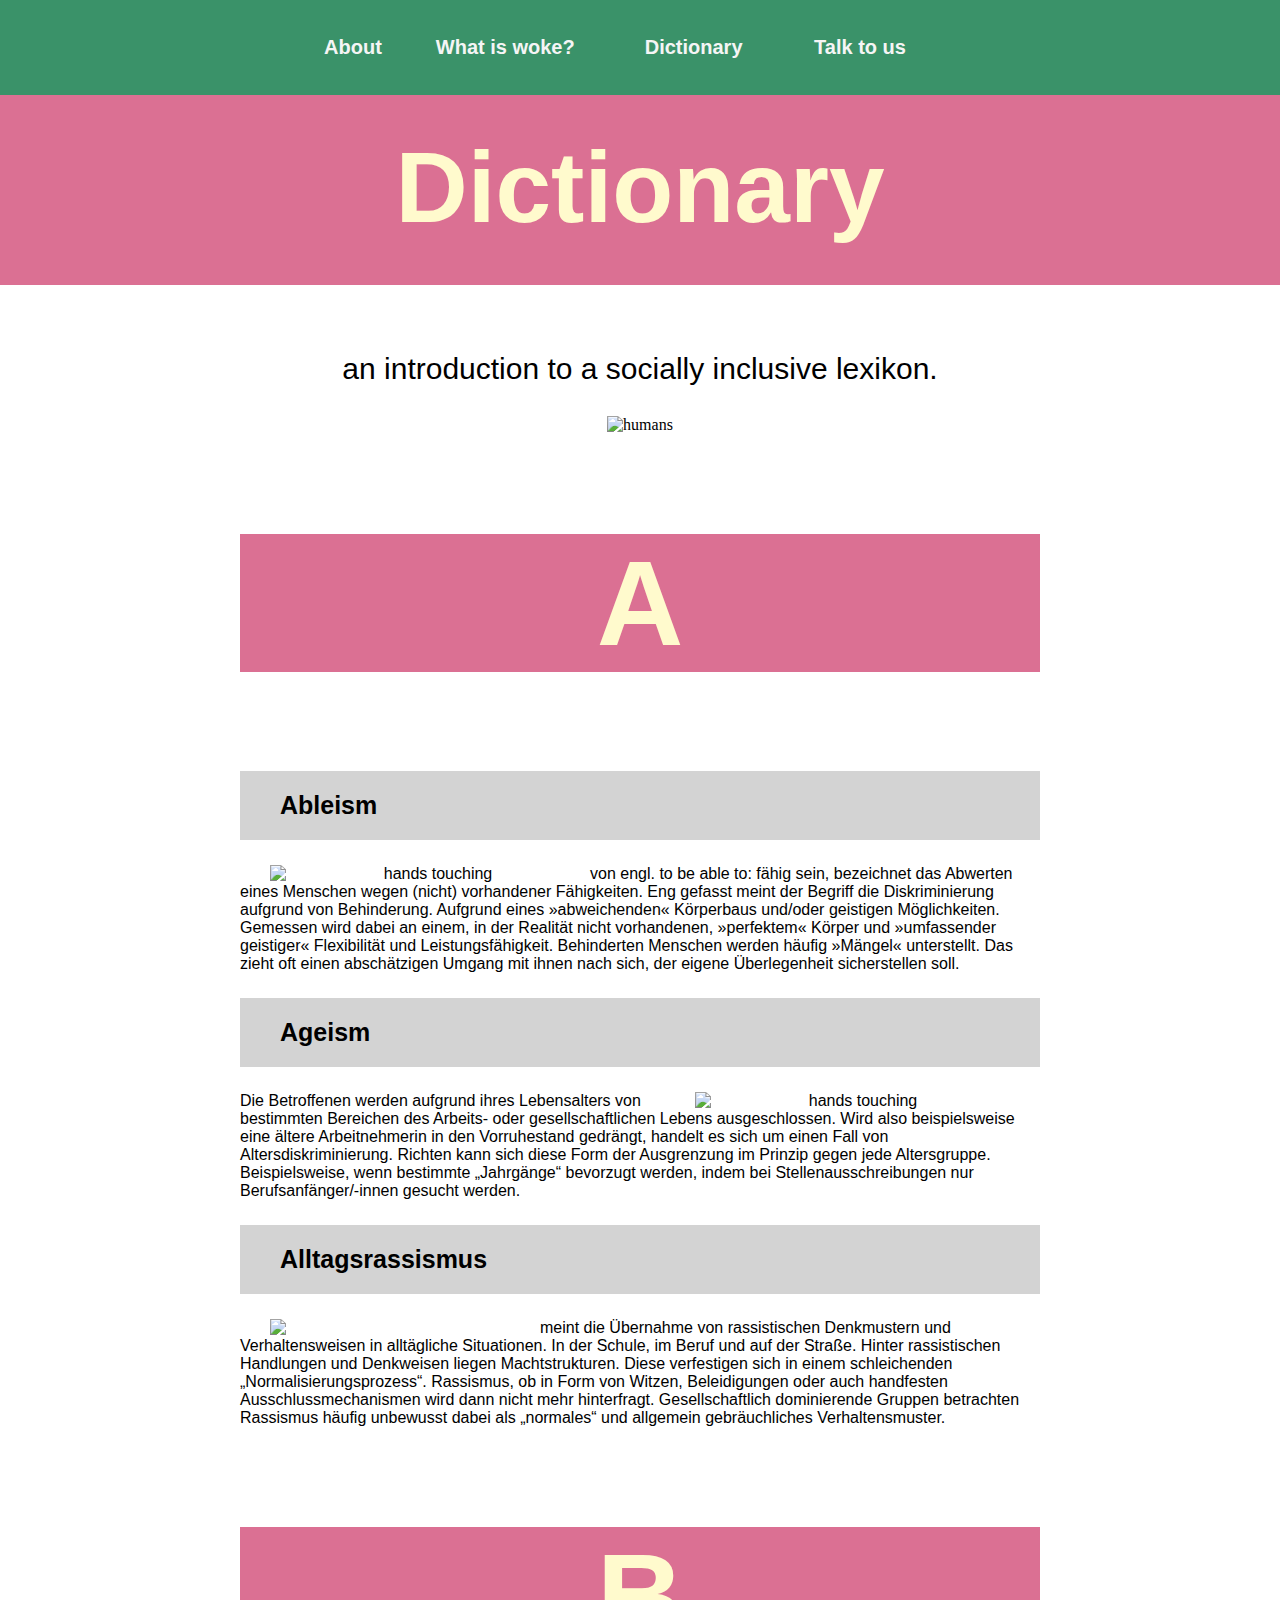
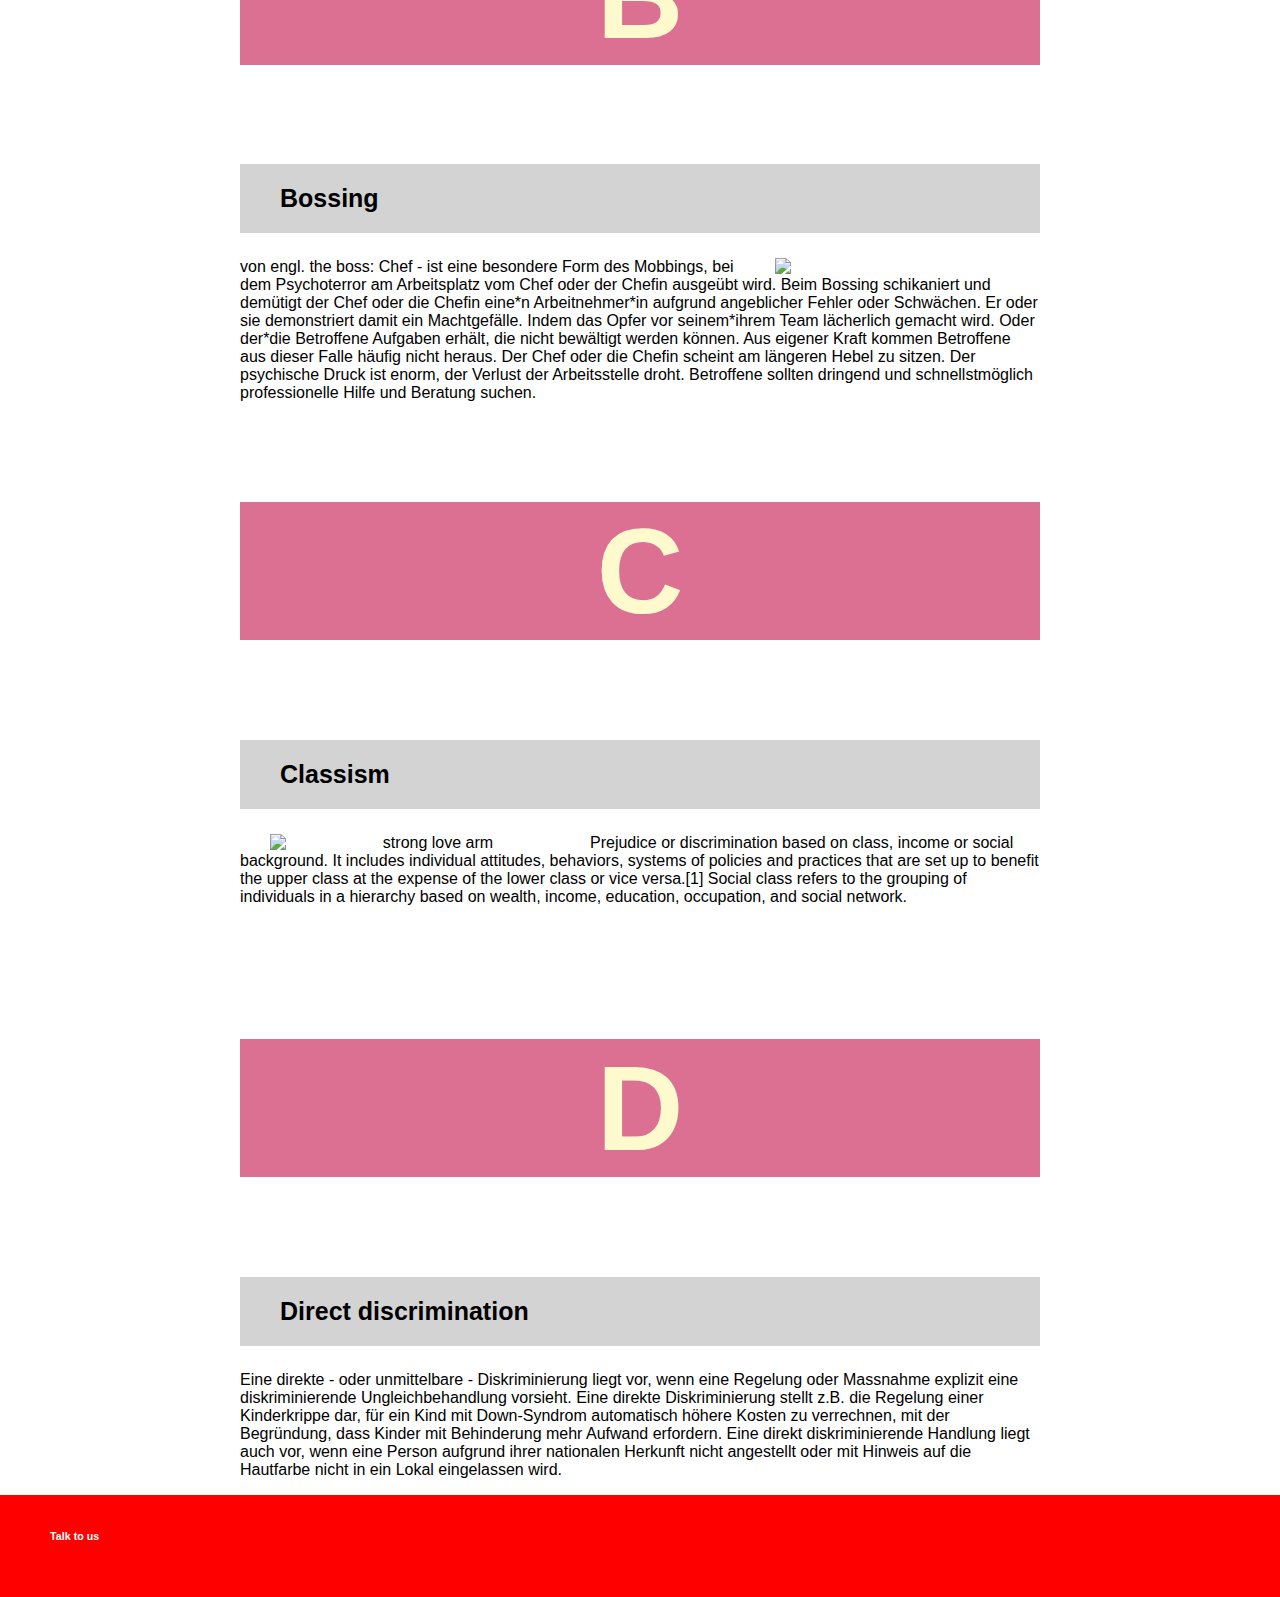
==== A_Z.html @ b8d69aa5 "first step wokepedia" ====
<!DOCTYPE html>
<html>
<head>
    <link href="style.css" rel="stylesheet">
    <script src=“https://kit.fontawesome.com/5dad897448.js” crossorigin=“anonymous”></script>
    <title>Stay woke. </title>
</head>
<body>
    <nav class="navbar">
        <ul>
            <li class="list-item"><a href="index.html">About</a></li>
            <li class="list-item"><a href="Woke.html">What is woke?</a></li>
            <li>
            <span class="dropdown">
            <button class="dropbtn">Dictionary<i class=“fas fa-caret-down”></i></button>
            <div class="dropdown-content">
                <a href="friday/A_Z.html">A-Z</a>
                <a href="friday/resources.html">Resources</a>
            </div>
            </span>
        </li>
            <li class="list-item"><a href="contacts.html">Talk to us</a></li>
        </ul>
    </nav>
            <header>
                <div class="introdic">
                <h1>Dictionary</h1>
                <p>an introduction to a socially inclusive lexikon.</p>
                </div> 
            </header>
    <div class="imagewrapa_z">
        <img src="https://uploads-ssl.webflow.com/5bff8886c3964a992e90d465/5c00621b7aefa4f9ee0f4303_wide-shot.svg" alt="humans">
    </div>
    <div class="A_Z">
               <h2>A</h2>
               <h3>Ableism</h3>
               <img src="/friday/images/ableism.png" alt="hands touching">
                <p>von engl. to be able to: fähig sein, bezeichnet das Abwerten eines Menschen wegen (nicht) vorhandener Fähigkeiten. Eng gefasst meint der Begriff die Diskriminierung aufgrund von Behinderung. Aufgrund eines »abweichenden« Körperbaus und/oder geistigen Möglichkeiten. Gemessen wird dabei an einem, in der Realität nicht vorhandenen, »perfektem« Körper und »umfassender geistiger« Flexibilität und Leistungsfähigkeit. Behinderten Menschen werden häufig »Mängel« unterstellt. Das zieht oft einen abschätzigen Umgang mit ihnen nach sich, der eigene Überlegenheit sicherstellen soll.                        
                </p>
                <h3>Ageism</h3>
                <div class="Group">
                <img src="/friday/images/Group.png" alt="hands touching"></div>
                <p>Die Betroffenen werden aufgrund ihres Lebensalters von bestimmten Bereichen des Arbeits- oder gesellschaftlichen Lebens ausgeschlossen. Wird also beispielsweise eine ältere Arbeitnehmerin in den Vorruhestand gedrängt, handelt es sich um einen Fall von Altersdiskriminierung. Richten kann sich diese Form der Ausgrenzung im Prinzip gegen jede Altersgruppe. Beispielsweise, wenn bestimmte „Jahrgänge“ bevorzugt werden, indem bei Stellenausschreibungen nur Berufsanfänger/-innen gesucht werden.</p>
                <div class="racism"><h3>Alltagsrassismus</h3>
                <img src="/friday/images/racism.png">
                </div>
                <p>meint die Übernahme von rassistischen Denkmustern und Verhaltensweisen in alltägliche Situationen. In der Schule, im Beruf und auf der Straße. Hinter rassistischen Handlungen und Denkweisen liegen Machtstrukturen. Diese verfestigen sich in einem schleichenden „Normalisierungsprozess“. Rassismus, ob in Form von Witzen, Beleidigungen oder auch handfesten Ausschlussmechanismen wird dann nicht mehr hinterfragt. Gesellschaftlich dominierende Gruppen betrachten Rassismus häufig unbewusst dabei als „normales“ und allgemein gebräuchliches Verhaltensmuster.                
                </p>
                <h2>B</h2> 
                <div class="bossing">
                <h3>Bossing</h3>
                <img src="/friday/images/bossing.png">
            </div>
                <p>von engl. the boss: Chef - ist eine besondere Form des Mobbings, bei dem Psychoterror am Arbeitsplatz vom Chef oder der Chefin ausgeübt wird. Beim Bossing schikaniert und demütigt der Chef oder die Chefin eine*n Arbeitnehmer*in aufgrund angeblicher Fehler oder Schwächen. Er oder sie demonstriert damit ein Machtgefälle. Indem das Opfer vor seinem*ihrem Team lächerlich gemacht wird. Oder der*die Betroffene Aufgaben erhält, die nicht bewältigt werden können. Aus eigener Kraft kommen Betroffene aus dieser Falle häufig nicht heraus. Der Chef oder die Chefin scheint am längeren Hebel zu sitzen. Der psychische Druck ist enorm, der Verlust der Arbeitsstelle droht. Betroffene sollten dringend und schnellstmöglich professionelle Hilfe und Beratung suchen.</p>
                <h2>C</h2>
                <h3>Classism</h3>
                <div class="classism">
                <img src="https://uploads-ssl.webflow.com/5bff8886c3964a992e90d465/5c008e76d9549d314c15add6_example-tattoo-p-1600.png" alt="strong love arm">
                </div>
                <p>Prejudice or discrimination based on class, income or social background.  It includes individual attitudes, behaviors, systems of policies and practices that are set up to benefit the upper class at the expense of the lower class or vice versa.[1] Social class refers to the grouping of individuals in a hierarchy based on wealth, income, education, occupation, and social network.</p>
                </h3>
                <br>
                <h2>D</h2>
                <h3>Direct discrimination</h3>
                <p>Eine direkte - oder unmittelbare - Diskriminierung liegt vor, wenn eine Regelung oder Massnahme explizit eine diskriminierende Ungleichbehandlung vorsieht. Eine direkte Diskriminierung stellt z.B. die Regelung einer Kinderkrippe dar, für ein Kind mit Down-Syndrom automatisch höhere Kosten zu verrechnen, mit der Begründung, dass Kinder mit Behinderung mehr Aufwand erfordern. Eine direkt diskriminierende Handlung liegt auch vor, wenn eine Person aufgrund ihrer nationalen Herkunft nicht angestellt oder mit Hinweis auf die Hautfarbe nicht in ein Lokal eingelassen wird. </p>
    </div>
    <div class="footer">
        <h6>Talk to us</h6>
    </div>
</body>

</html>
---- style.css ----
header {
    padding-top: 50px;
}
.navbar { 
    width: 100%;
    position: fixed;
    margin: 0;
    padding: 0;
    text-align: center;
}
/**/
body {
    margin: 0;
}

a {
    color: whitesmoke;
    text-decoration: none;
    font-weight: bold;
    font-family: 'Roboto Condensed', sans-serif;
    text-decoration: none;
}

a:hover {
    color: orange;
}

a:active {
    color: darkslateblue;
}

ul {
    list-style-type: none;
    padding: 20px 20px 20px 20px;
    background-color: #3a9269;
    margin: 0;

}

ul li {
    display: inline;
    font-family: 'Roboto Condensed', sans-serif;
    font-size: 20px;
    margin: 0;
    margin-right: 50px;
    color: whitesmoke;
}

.dropbtn {
    color: inherit;
    font-family: 'Roboto Condensed', sans-serif;
    font-weight: bold;
    padding: 16px;
    font-size: 20px;
    border: none;
    cursor: pointer;
    background-color: #3a9269;
  }
  
  .dropdown {
    position: relative;
    display: inline-block;
  }
  
  .dropdown-content {
    display: none;
    position: absolute;
    background-color: lemonchiffon;
    min-width: 160px;
    box-shadow: 0px 8px 16px 0px rgba(0,0,0,0.2);
    z-index: 2;
  }
  
  .dropdown-content a {
    color: black;
    padding: 12px 16px;
    text-decoration: none;
    display: block;
  } 
  
  .dropdown-content a:hover {background-color: #f1f1f1}
  
  .dropdown:hover .dropdown-content {
    display: block;
  }
  
  .dropdown:hover .dropbtn {
    background-color: black;
  }


.hero { 
    background-image: url(/friday/images/humaaansslow.gif);
    width: 100%;
    padding: 80px 40px 10px 40px;
    text-align: center;
    font-family: 'Roboto Condensed', sans-serif;
    color: black;
    font-size: 80px;
    font-weight: bolder;
    text-shadow: 4px 4px 6px #000000;
    margin-top: 0px;
    background-repeat: repeat-x;
    transition: background-position-x 5s;
    background-size: contain;
    background-position-x: 50%;
}

.hero:hover {
    background-position-x: 150%;
}

.intro {
    text-align: center;
    font-family: Helvetica, sans-serif;
}


.intro h2 {
    padding-top: 20px;
    padding-bottom: 20px;
    margin: 0;
    text-align: center;
    font-family: 'Roboto Condensed', sans-serif;
    color: palevioletred;
    font-size: 70px; 
}

.intro h3 {
    padding-top: 20px;
    padding-bottom: 20px;
    margin: 0;
    text-align: center;
    font-family: 'Roboto Condensed', sans-serif;
    color: black;
    font-size: 40px; 
}

.intro p {
    padding-top: 20px;
    padding-bottom: 20px;
    margin: 0;
    text-align: center;
    font-family: 'Roboto Condensed', sans-serif;
    color: inherit;
    font-size: 20px; 
}

.button {
    background-color: black;
    font-family: Arial, Helvetica, sans-serif;
    font-size: 30px;
    color: whitesmoke;
    border-style: solid;
    border-color: black;
    border-width: 5px;
    border-radius: 5%; 
    padding: 20px 30px 20px 30px;
    margin-top: 10px;
    position: inherit;
}

button:hover {
    color: lightpink;
}

/*Dictionary*/ 

.introdic h1 {
    background-color: palevioletred;
    padding: 80px 40px 40px 40px;
    text-align: center;
    font-family: 'Roboto Condensed', sans-serif;
    color: lemonchiffon;
    font-size: 100px;
    margin-top: 0px;
}

.introdic p {
    text-align: center;
    font-family: Helvetica, sans-serif;
    color: black;
    font-size: 30px;
}

.A_Z {
    text-align: center;
    font-family: Helvetica, sans-serif;
    max-width: 800px;
    margin: 0 auto;
}

.A_Z h2 {
    background-color: palevioletred;
    font-family: 'Roboto Condensed', sans-serif;
    color: lemonchiffon;
    font-weight: bold;
    font-size: 120px;
    clear: both;
}

.A_Z h3 {
    padding-top: 20px;
    padding-bottom: 20px;
    background-color: lightgrey;
    padding-left: 40px;
    font-size: 25px;
    text-align: start;
    clear: both;

}

.A_Z img {
    width: 40%;
    float: left;
    padding-left: 30px;

}

.Group img{
    float: right;
    width: 40%;
    padding-right: 25px;
}

.bossing img {
    float: right;
    width: 30%;
    padding-right: 25px;
}

.racism img {
    width: 30%;
    float: left;
    padding-right: 30px;
}

.A_Z p {
    text-align: left;
    font-family: 'Jaldi', sans-serif;
    
}

.classism img {
    width: 40%;
    float: left;
    padding-left: 30px;

}

.imagewrapa_z {
    margin-left: auto;
    margin-right: auto;
    vertical-align: middle;
    text-align: center;
}

.imagewrapa_z img {
    width: 100%;
    max-width: 800px;
}

.footer img {
    width: 100%;
    margin-left: auto;
    margin-right: auto;
    vertical-align: middle;
    
}

/*Resources*/ 

.resources  {
    text-align: center;
    font-family: Helvetica, sans-serif;
    max-width: 800px;
    margin: 0 auto;
}

.resources h2{ 
    background-color: palevioletred;
    font-family: 'Roboto Condensed', sans-serif;
    color: lemonchiffon;
    font-weight: bold;
    font-size: 120px;
    clear: both;
}

.resources h3{ 
    display: inline-flexbox;
    padding-top: 20px;
    padding-bottom: 20px;
    background-color: lightgrey;
    padding-left: 40px;
    font-size: 25px;
    text-align: start;
    clear: both;
    border: #000000;
}

.resources p{
    text-align: left;
    text-justify: auto;
}

.resources img {
    width: 100%;
    max-zoom: 150%;
    margin-left: auto;
    margin-right: auto;
    vertical-align: middle;
}

.instagram-media {
    text-align: center;
    display: inline;
    float: left;
    flex-wrap: wrap;

}




/*/footer/*/
.footer {
    position: relative;
    left: 0;
    bottom: 0;
    width: 100%;
    background-color: red;
    color: white;
    text-align: center;
    padding-bottom: 30px;
    padding-top: 10px;
    padding-left: 50px;
    text-align: left;
    font-family: Arial, Helvetica, sans-serif;
  }
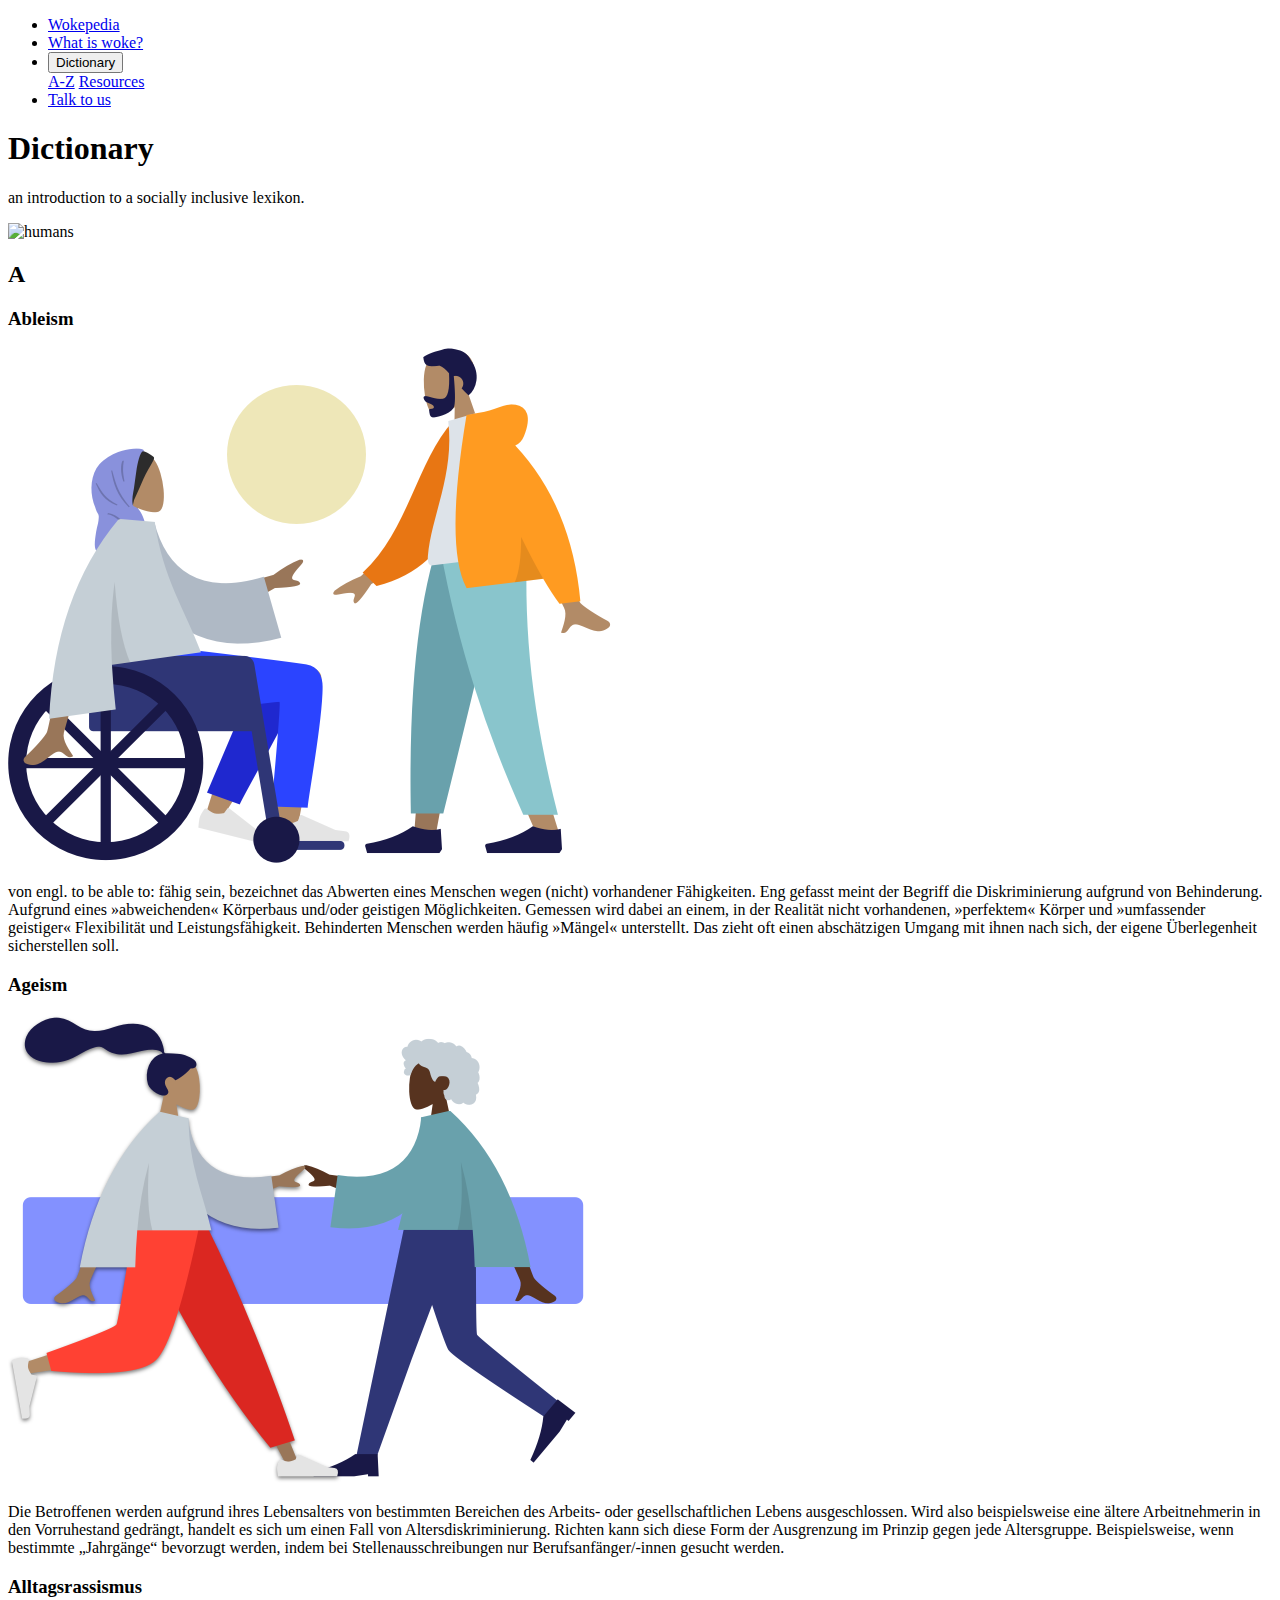
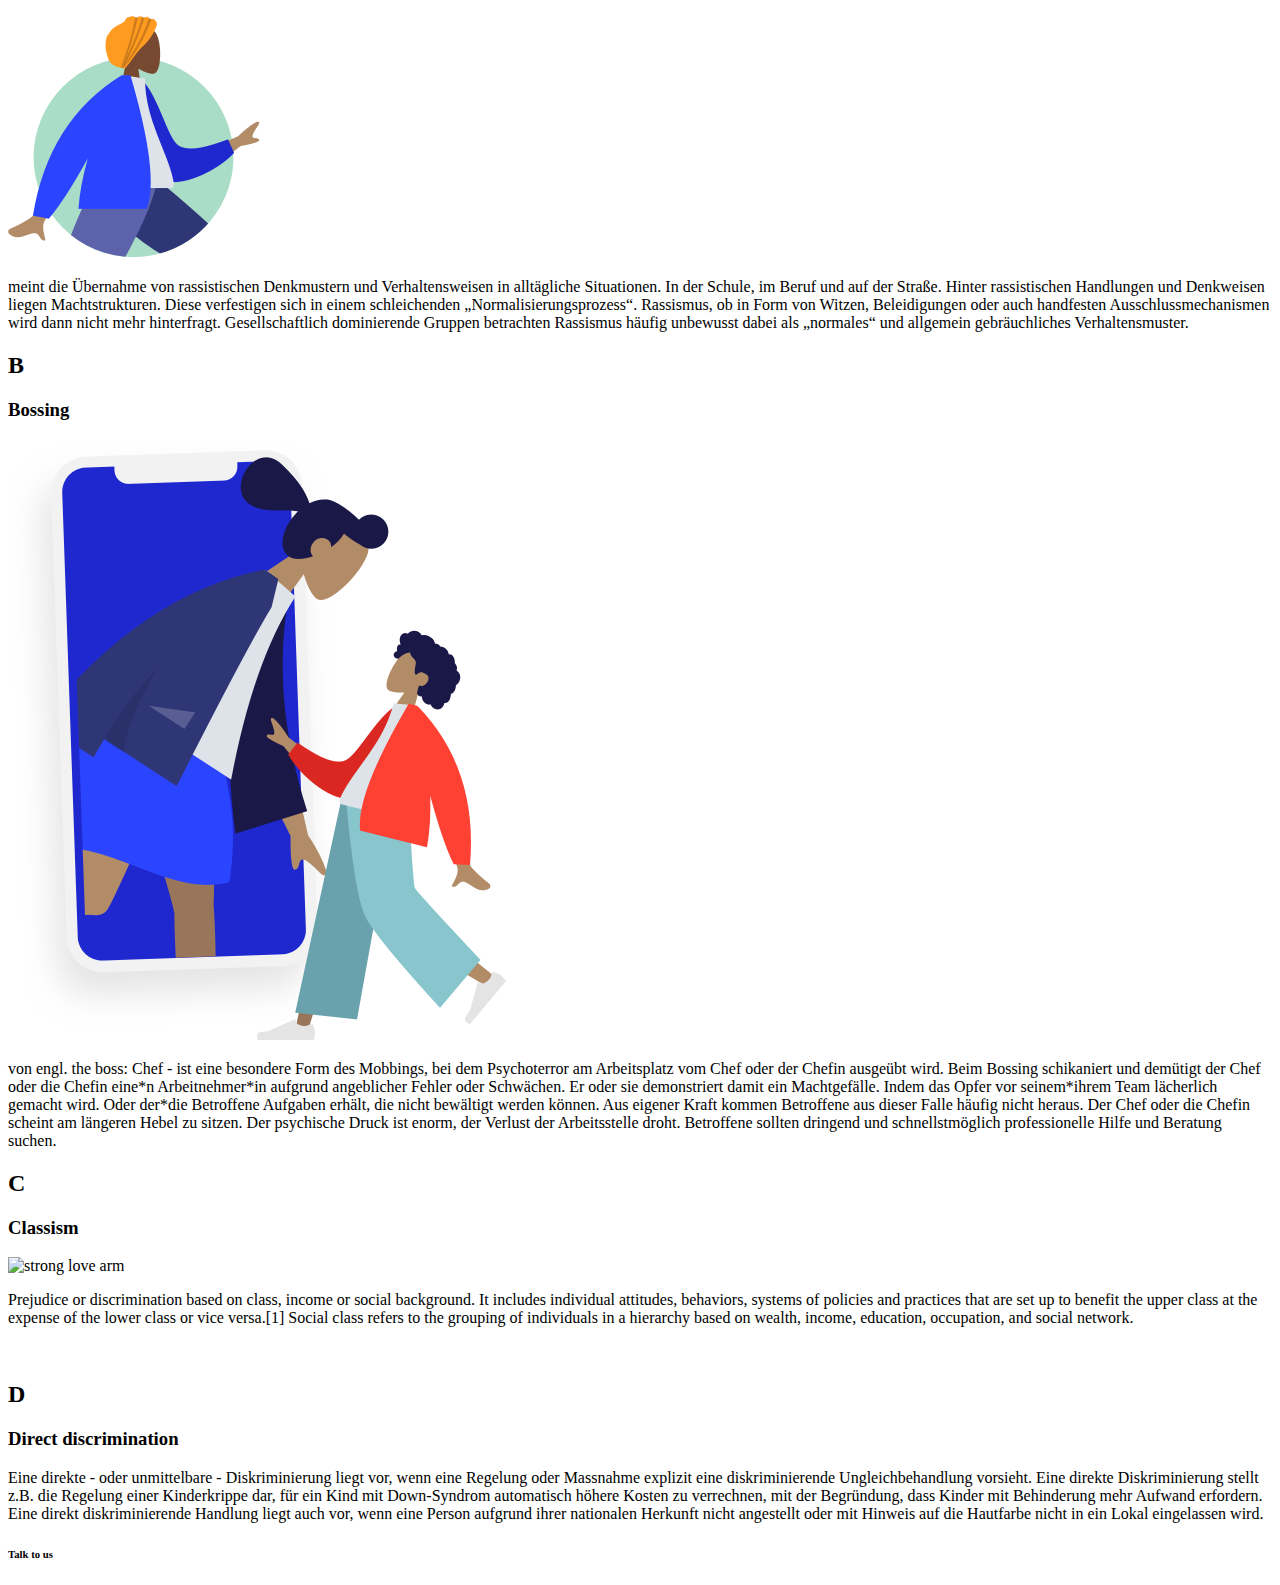
==== commit 0f048e3c: "new file paths" ====
--- a/A_Z.html
+++ b/A_Z.html
@@ -1,14 +1,14 @@
 <!DOCTYPE html>
 <html>
 <head>
-    <link href="style.css" rel="stylesheet">
+    <link href="styledictionary.css" rel="stylesheet">
     <script src=“https://kit.fontawesome.com/5dad897448.js” crossorigin=“anonymous”></script>
     <title>Stay woke. </title>
 </head>
 <body>
     <nav class="navbar">
         <ul>
-            <li class="list-item"><a href="index.html">About</a></li>
+            <li class="list-item"><a href="index.html">Wokepedia</a></li>
             <li class="list-item"><a href="Woke.html">What is woke?</a></li>
             <li>
             <span class="dropdown">
@@ -34,22 +34,22 @@
     <div class="A_Z">
                <h2>A</h2>
                <h3>Ableism</h3>
-               <img src="/friday/images/ableism.png" alt="hands touching">
+               <img src="images/ableism.png" alt="hands touching">
                 <p>von engl. to be able to: fähig sein, bezeichnet das Abwerten eines Menschen wegen (nicht) vorhandener Fähigkeiten. Eng gefasst meint der Begriff die Diskriminierung aufgrund von Behinderung. Aufgrund eines »abweichenden« Körperbaus und/oder geistigen Möglichkeiten. Gemessen wird dabei an einem, in der Realität nicht vorhandenen, »perfektem« Körper und »umfassender geistiger« Flexibilität und Leistungsfähigkeit. Behinderten Menschen werden häufig »Mängel« unterstellt. Das zieht oft einen abschätzigen Umgang mit ihnen nach sich, der eigene Überlegenheit sicherstellen soll.                        
                 </p>
                 <h3>Ageism</h3>
                 <div class="Group">
-                <img src="/friday/images/Group.png" alt="hands touching"></div>
+                <img src="images/Group.png" alt="hands touching"></div>
                 <p>Die Betroffenen werden aufgrund ihres Lebensalters von bestimmten Bereichen des Arbeits- oder gesellschaftlichen Lebens ausgeschlossen. Wird also beispielsweise eine ältere Arbeitnehmerin in den Vorruhestand gedrängt, handelt es sich um einen Fall von Altersdiskriminierung. Richten kann sich diese Form der Ausgrenzung im Prinzip gegen jede Altersgruppe. Beispielsweise, wenn bestimmte „Jahrgänge“ bevorzugt werden, indem bei Stellenausschreibungen nur Berufsanfänger/-innen gesucht werden.</p>
                 <div class="racism"><h3>Alltagsrassismus</h3>
-                <img src="/friday/images/racism.png">
+                <img src="images/racism.png">
                 </div>
                 <p>meint die Übernahme von rassistischen Denkmustern und Verhaltensweisen in alltägliche Situationen. In der Schule, im Beruf und auf der Straße. Hinter rassistischen Handlungen und Denkweisen liegen Machtstrukturen. Diese verfestigen sich in einem schleichenden „Normalisierungsprozess“. Rassismus, ob in Form von Witzen, Beleidigungen oder auch handfesten Ausschlussmechanismen wird dann nicht mehr hinterfragt. Gesellschaftlich dominierende Gruppen betrachten Rassismus häufig unbewusst dabei als „normales“ und allgemein gebräuchliches Verhaltensmuster.                
                 </p>
                 <h2>B</h2> 
                 <div class="bossing">
                 <h3>Bossing</h3>
-                <img src="/friday/images/bossing.png">
+                <img src="images/bossing.png">
             </div>
                 <p>von engl. the boss: Chef - ist eine besondere Form des Mobbings, bei dem Psychoterror am Arbeitsplatz vom Chef oder der Chefin ausgeübt wird. Beim Bossing schikaniert und demütigt der Chef oder die Chefin eine*n Arbeitnehmer*in aufgrund angeblicher Fehler oder Schwächen. Er oder sie demonstriert damit ein Machtgefälle. Indem das Opfer vor seinem*ihrem Team lächerlich gemacht wird. Oder der*die Betroffene Aufgaben erhält, die nicht bewältigt werden können. Aus eigener Kraft kommen Betroffene aus dieser Falle häufig nicht heraus. Der Chef oder die Chefin scheint am längeren Hebel zu sitzen. Der psychische Druck ist enorm, der Verlust der Arbeitsstelle droht. Betroffene sollten dringend und schnellstmöglich professionelle Hilfe und Beratung suchen.</p>
                 <h2>C</h2>
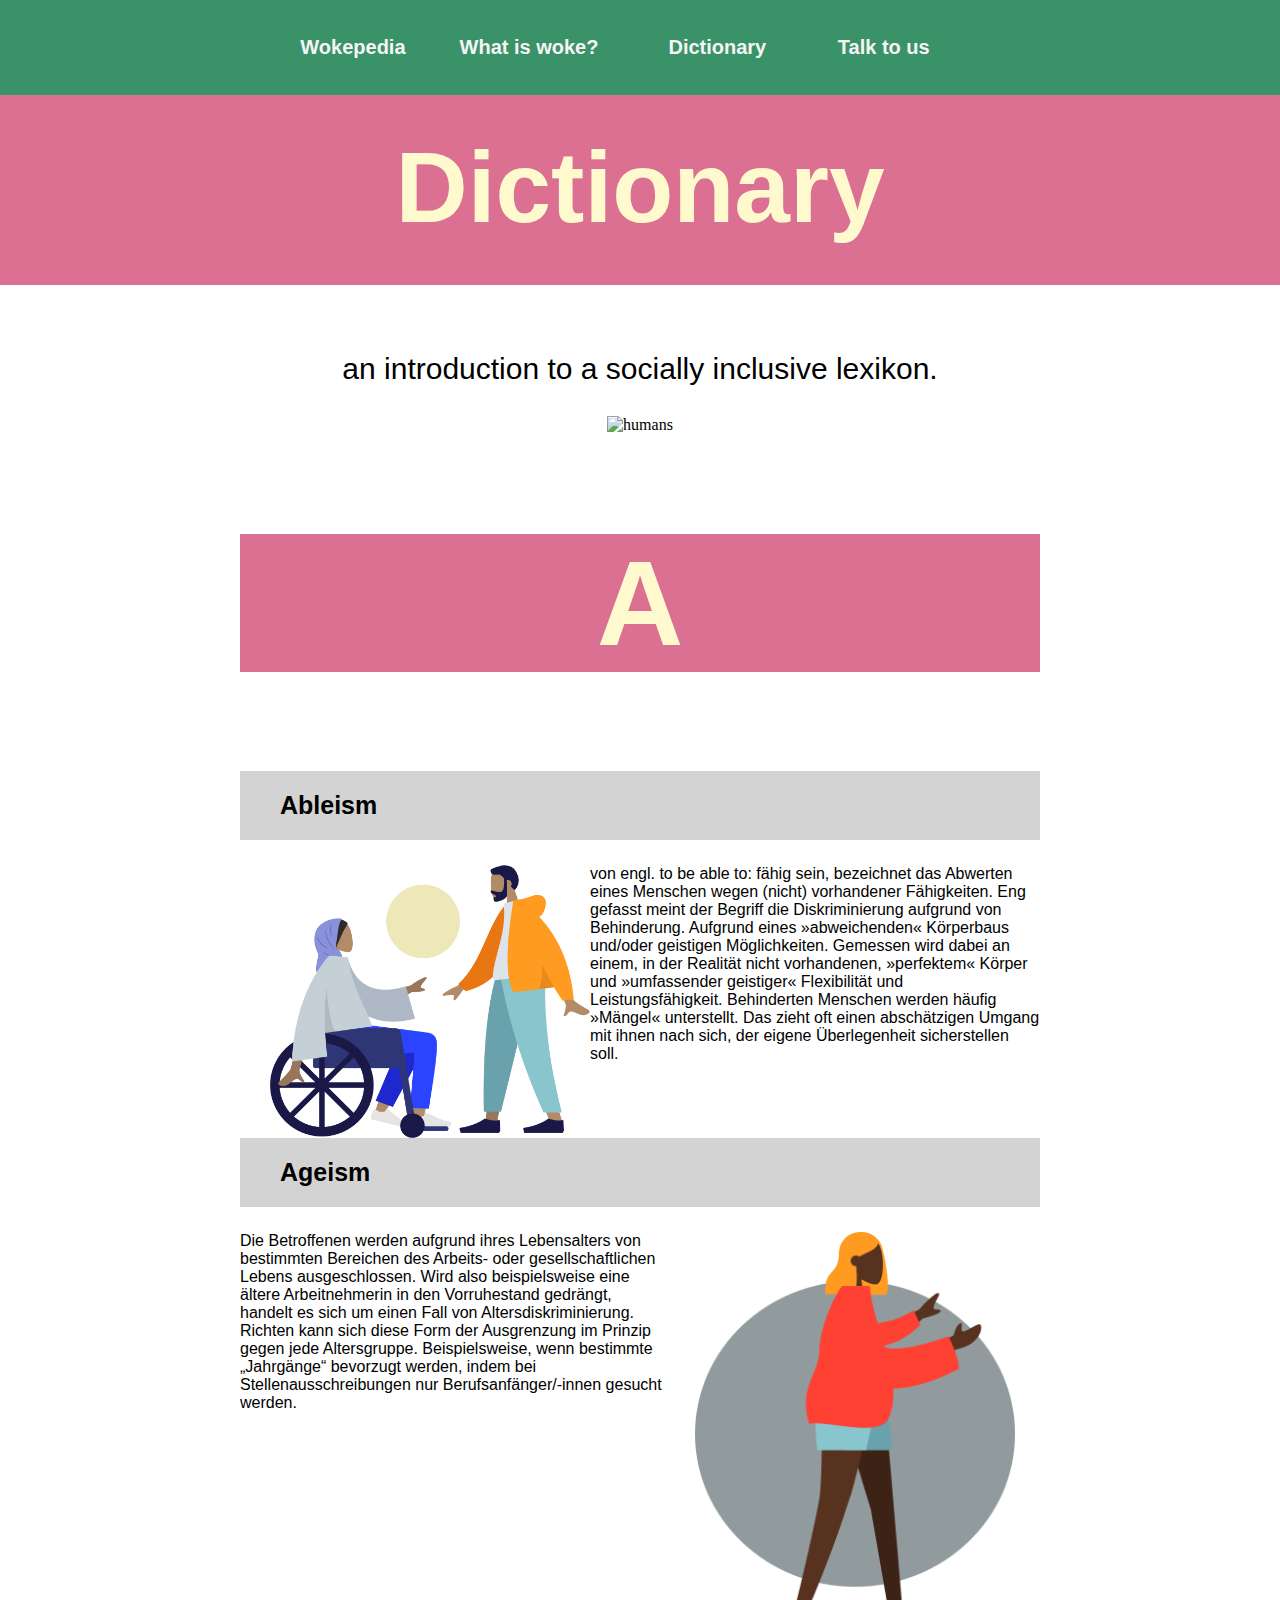
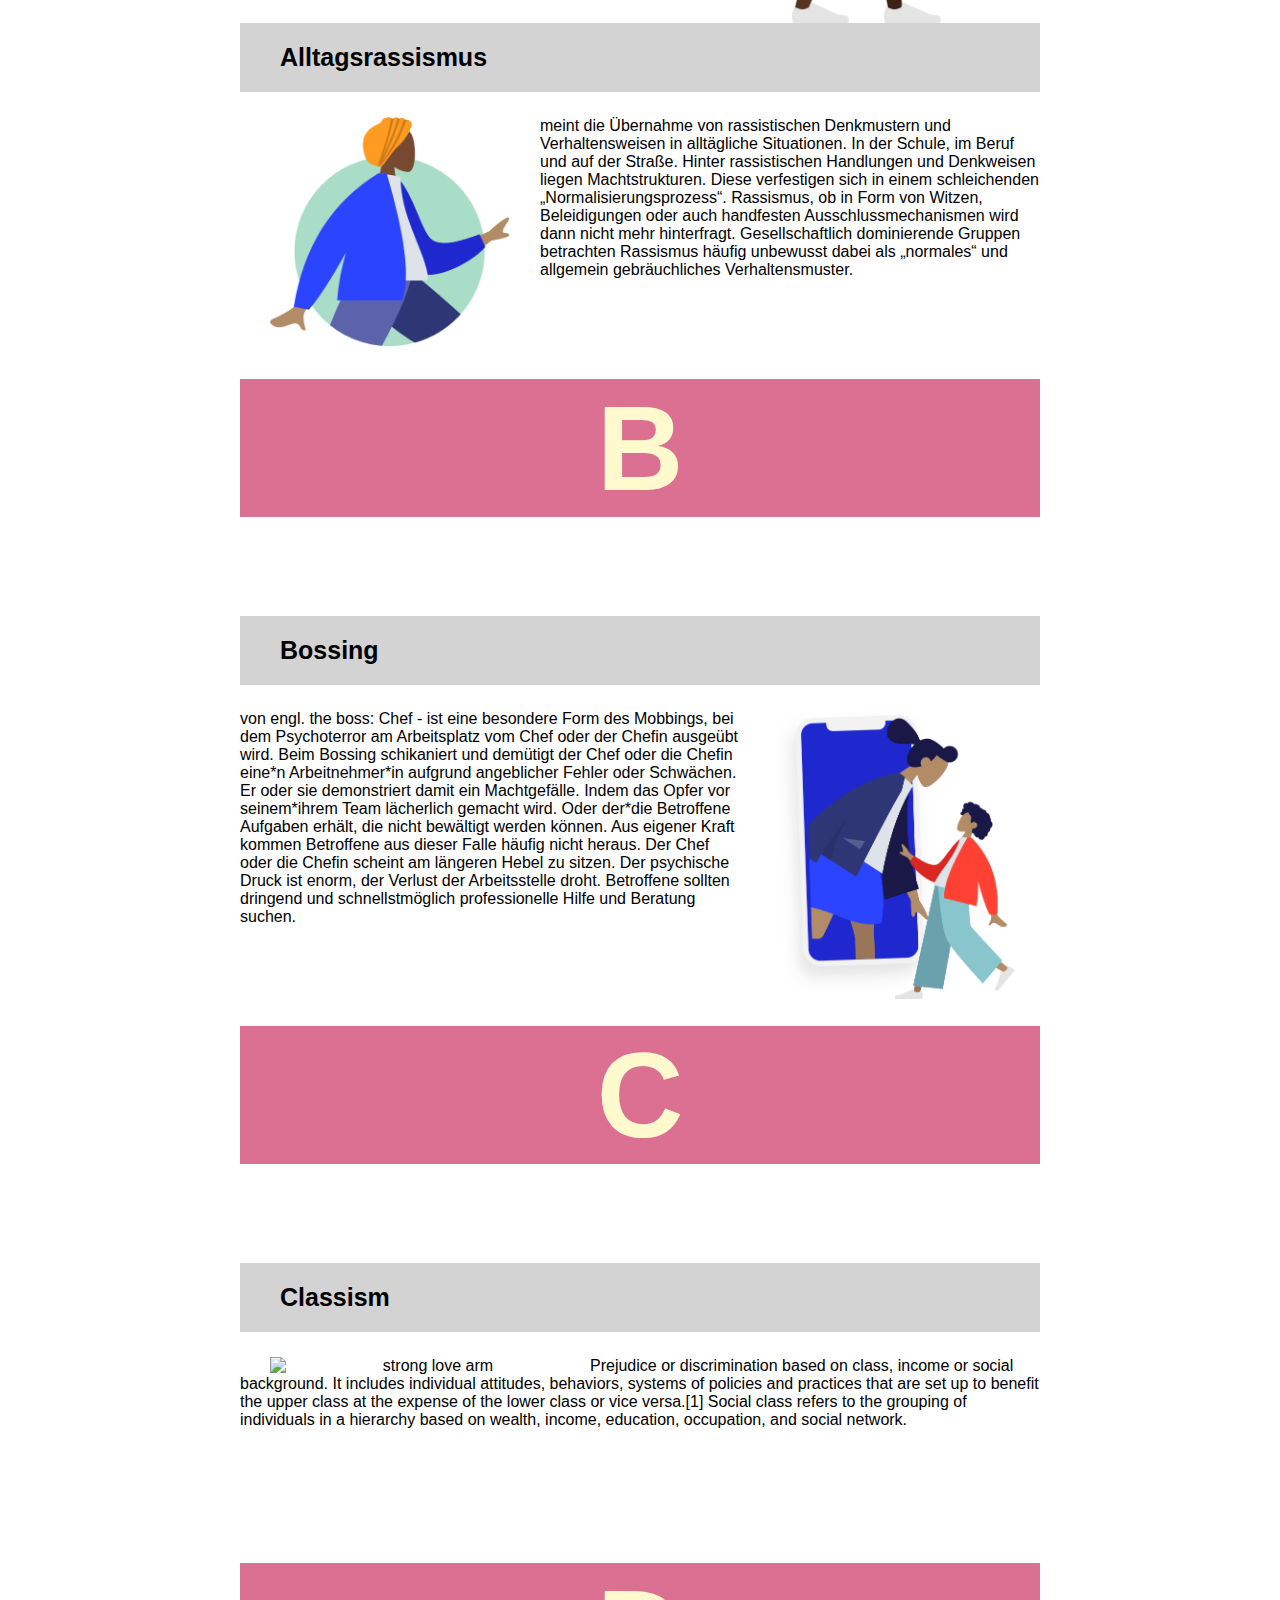
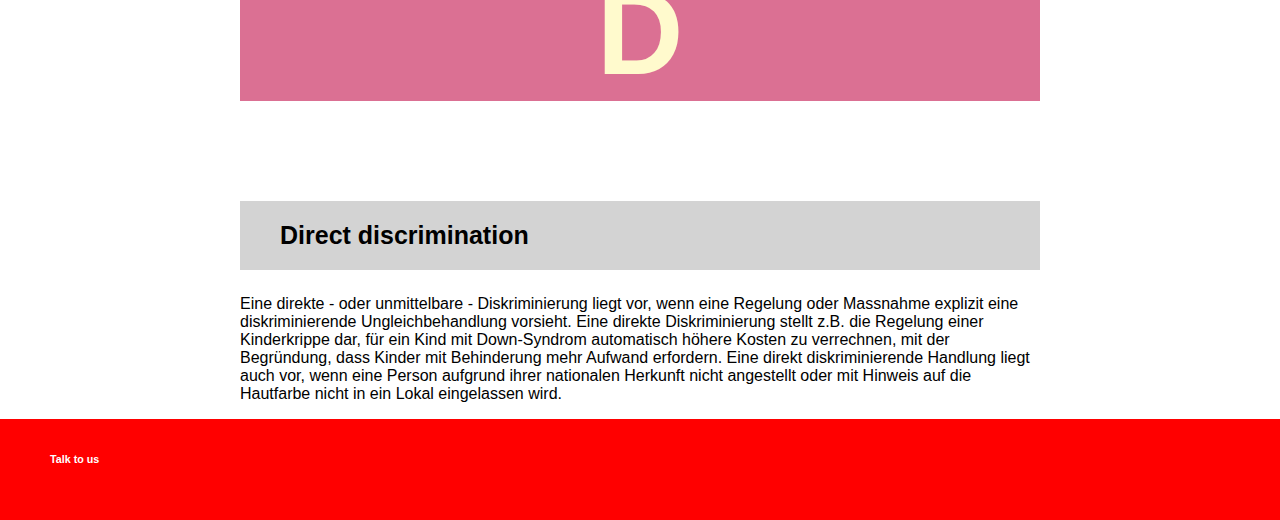
==== commit ac32a7c9: "add link fixes" ====
--- a/A_Z.html
+++ b/A_Z.html
@@ -1,21 +1,21 @@
 <!DOCTYPE html>
 <html>
 <head>
-    <link href="styledictionary.css" rel="stylesheet">
+    <link href="style.css" rel="stylesheet">
     <script src=“https://kit.fontawesome.com/5dad897448.js” crossorigin=“anonymous”></script>
     <title>Stay woke. </title>
 </head>
 <body>
     <nav class="navbar">
         <ul>
-            <li class="list-item"><a href="index.html">Wokepedia</a></li>
-            <li class="list-item"><a href="Woke.html">What is woke?</a></li>
+            <li class="list-item"><a href="./index.html">Wokepedia</a></li>
+            <li class="list-item"><a href="./woke.html">What is woke?</a></li>
             <li>
             <span class="dropdown">
-            <button class="dropbtn">Dictionary<i class=“fas fa-caret-down”></i></button>
+            <button class="dropbtn">Dictionary</button>
             <div class="dropdown-content">
-                <a href="friday/A_Z.html">A-Z</a>
-                <a href="friday/resources.html">Resources</a>
+                <a href="./A_Z.html">A-Z</a>
+                <a href="./resources.html">Resources</a>
             </div>
             </span>
         </li>
--- a/style.css
+++ b/style.css
@@ -0,0 +1,337 @@
+header {
+    padding-top: 50px;
+}
+.navbar { 
+    width: 100%;
+    position: fixed;
+    margin: 0;
+    padding: 0;
+    text-align: center;
+}
+/**/
+body {
+    margin: 0;
+}
+
+a {
+    color: whitesmoke;
+    text-decoration: none;
+    font-weight: bold;
+    font-family: 'Roboto Condensed', sans-serif;
+    text-decoration: none;
+}
+
+a:hover {
+    color: orange;
+}
+
+a:active {
+    color: darkslateblue;
+}
+
+ul {
+    list-style-type: none;
+    padding: 20px 20px 20px 20px;
+    background-color: #3a9269;
+    margin: 0;
+
+}
+
+ul li {
+    display: inline;
+    font-family: 'Roboto Condensed', sans-serif;
+    font-size: 20px;
+    margin: 0;
+    margin-right: 50px;
+    color: whitesmoke;
+}
+
+.dropbtn {
+    color: inherit;
+    font-family: 'Roboto Condensed', sans-serif;
+    font-weight: bold;
+    padding: 16px;
+    font-size: 20px;
+    border: none;
+    cursor: pointer;
+    background-color: #3a9269;
+  }
+  
+  .dropdown {
+    position: relative;
+    display: inline-block;
+  }
+  
+  .dropdown-content {
+    display: none;
+    position: absolute;
+    background-color: lemonchiffon;
+    min-width: 160px;
+    box-shadow: 0px 8px 16px 0px rgba(0,0,0,0.2);
+    z-index: 2;
+  }
+  
+  .dropdown-content a {
+    color: black;
+    padding: 12px 16px;
+    text-decoration: none;
+    display: block;
+  } 
+  
+  .dropdown-content a:hover {background-color: #f1f1f1}
+  
+  .dropdown:hover .dropdown-content {
+    display: block;
+  }
+  
+  .dropdown:hover .dropbtn {
+    background-color: black;
+  }
+
+.hero { 
+    background-image: url(images/humaaansslow.gif);
+    width: 100%;
+    padding: 80px 40px 10px 40px;
+    text-align: center;
+    font-family: 'Roboto Condensed', sans-serif;
+    color: black;
+    font-size: 80px;
+    font-weight: bolder;
+    text-shadow: 4px 4px 6px #000000;
+    margin-top: 0px;
+    background-repeat: repeat-x;
+    transition: background-position-x 5s;
+    background-size: contain;
+    background-position-x: 50%;
+}
+
+.hero:hover {
+    background-position-x: 150%;
+}
+
+.intro {
+    text-align: center;
+    font-family: 'Roboto Condensed', sans-serif;
+  
+}
+
+
+.intro h2 {
+    padding-top: 20px;
+    padding-bottom: 20px;
+    margin: 0;
+    text-align: center;
+    font-family: 'Roboto Condensed', sans-serif;
+    font-weight: lighter;
+    color: black;
+    font-size: 70px; 
+}
+
+.intro h3 {
+    padding-top: 20px;
+    padding-bottom: 20px;
+    margin: 0;
+    text-align: center;
+    font-family: 'Roboto Condensed', sans-serif;
+    color: black;
+    font-size: 40px; 
+}
+
+.intro p {
+    padding-top: 20px;
+    padding-bottom: 20px;
+    margin: 0;
+    text-align: center;
+    font-family: 'Roboto Condensed', sans-serif;
+    color: inherit;
+    font-size: 20px; 
+}
+
+.button {
+    background-color: black;
+    font-family: Arial, Helvetica, sans-serif;
+    font-size: 30px;
+    color: whitesmoke;
+    border-style: solid;
+    border-color: black;
+    border-width: 5px;
+    border-radius: 5%; 
+    padding: 20px 30px 20px 30px;
+    margin-top: 10px;
+    position: inherit;
+}
+
+button:hover {
+    color: lightpink;
+}
+
+/*Dictionary*/ 
+
+.introdic h1 {
+    background-color: palevioletred;
+    padding: 80px 40px 40px 40px;
+    text-align: center;
+    font-family: 'Roboto Condensed', sans-serif;
+    color: lemonchiffon;
+    font-size: 100px;
+    margin-top: 0px;
+}
+
+.introdic p {
+    text-align: center;
+    font-family: Helvetica, sans-serif;
+    color: black;
+    font-size: 30px;
+}
+
+.A_Z {
+    text-align: center;
+    font-family: Helvetica, sans-serif;
+    max-width: 800px;
+    margin: 0 auto;
+}
+
+.A_Z h2 {
+    background-color: palevioletred;
+    font-family: 'Roboto Condensed', sans-serif;
+    color: lemonchiffon;
+    font-weight: bold;
+    font-size: 120px;
+    clear: both;
+}
+
+.A_Z h3 {
+    padding-top: 20px;
+    padding-bottom: 20px;
+    background-color: lightgrey;
+    padding-left: 40px;
+    font-size: 25px;
+    text-align: start;
+    clear: both;
+
+}
+
+.A_Z img {
+    width: 40%;
+    float: left;
+    padding-left: 30px;
+
+}
+
+.Group img{
+    float: right;
+    width: 40%;
+    padding-right: 25px;
+}
+
+.bossing img {
+    float: right;
+    width: 30%;
+    padding-right: 25px;
+}
+
+.racism img {
+    width: 30%;
+    float: left;
+    padding-right: 30px;
+}
+
+.A_Z p {
+    text-align: left;
+    font-family: 'Jaldi', sans-serif;
+    
+}
+
+.classism img {
+    width: 40%;
+    float: left;
+    padding-left: 30px;
+
+}
+
+.imagewrapa_z {
+    margin-left: auto;
+    margin-right: auto;
+    vertical-align: middle;
+    text-align: center;
+}
+
+.imagewrapa_z img {
+    width: 100%;
+    max-width: 800px;
+}
+
+.footer img {
+    width: 100%;
+    margin-left: auto;
+    margin-right: auto;
+    vertical-align: middle;
+    
+}
+
+/*Resources*/ 
+
+.resources  {
+    text-align: center;
+    font-family: Helvetica, sans-serif;
+    max-width: 800px;
+    margin: 0 auto;
+}
+
+.resources h2{ 
+    background-color: palevioletred;
+    font-family: 'Roboto Condensed', sans-serif;
+    color: lemonchiffon;
+    font-weight: bold;
+    font-size: 120px;
+    clear: both;
+}
+
+.resources h3{ 
+    display: inline-flexbox;
+    padding-top: 20px;
+    padding-bottom: 20px;
+    background-color: lightgrey;
+    padding-left: 40px;
+    font-size: 25px;
+    text-align: start;
+    clear: both;
+    border: #000000;
+}
+
+.resources p{
+    text-align: left;
+    text-justify: auto;
+}
+
+.resources img {
+    width: 100%;
+    max-zoom: 150%;
+    margin-left: auto;
+    margin-right: auto;
+    vertical-align: middle;
+}
+
+.instagram-media {
+    text-align: center;
+    display: inline;
+    float: left;
+    flex-wrap: wrap;
+
+}
+
+/*/footer/*/
+.footer {
+    position: relative;
+    left: 0;
+    bottom: 0;
+    width: 100%;
+    background-color: red;
+    color: white;
+    text-align: center;
+    padding-bottom: 30px;
+    padding-top: 10px;
+    padding-left: 50px;
+    text-align: left;
+    font-family: Arial, Helvetica, sans-serif;
+  }
